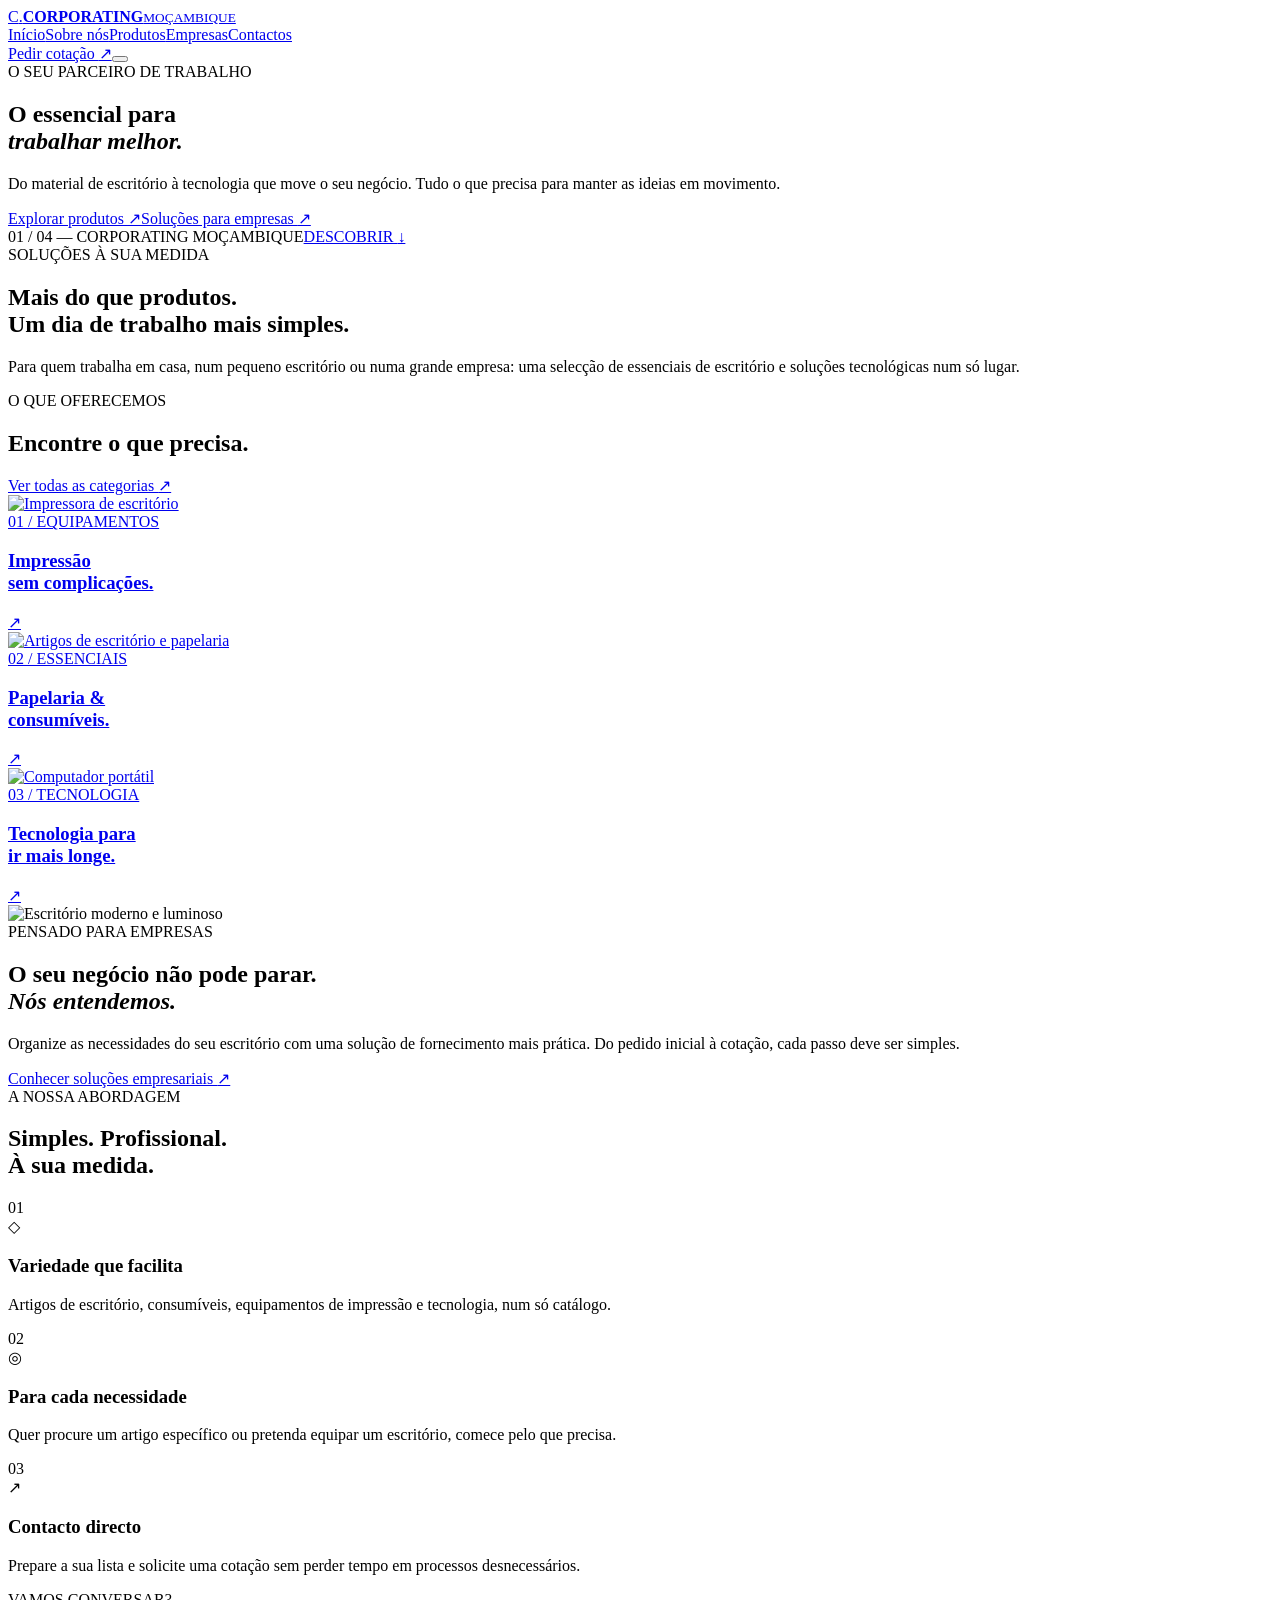
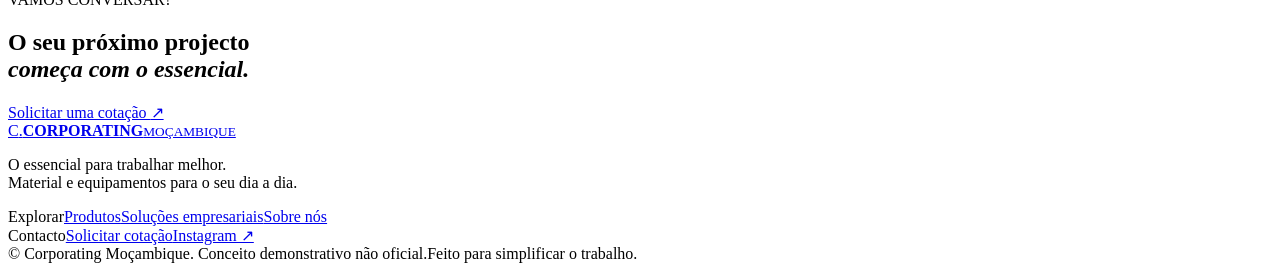
==== index.html @ b3f513e4 "Build Corporating Mozambique concept: index.html" ====
<!doctype html><html lang="pt"><head><meta charset="UTF-8"><meta name="viewport" content="width=device-width,initial-scale=1"><meta name="theme-color" content="#f6f5f2"><meta name="description" content="Fornecimento de material de escritório, impressoras e tecnologia em Moçambique."><title>Início | Corporating Moçambique</title><link rel="preconnect" href="https://fonts.googleapis.com"><link rel="preconnect" href="https://fonts.gstatic.com" crossorigin><link href="https://fonts.googleapis.com/css2?family=DM+Sans:wght@400;500;600;700&family=Manrope:wght@400;500;600;700;800&display=swap" rel="stylesheet"><link rel="stylesheet" href="css/style.css"></head><body class="home"><header class="site-header"><div class="nav-wrap container"><a class="brand" href="index.html" aria-label="Corporating Moçambique, início"><span class="brand-mark">C<span>.</span></span><span class="brand-copy"><strong>CORPORATING</strong><small>MOÇAMBIQUE</small></span></a><nav class="main-nav" id="mainNav" aria-label="Navegação principal"><a href="index.html">Início</a><a href="sobre.html">Sobre nós</a><a href="produtos.html">Produtos</a><a href="solucoes.html">Empresas</a><a href="contactos.html">Contactos</a></nav><div class="nav-actions"><a class="quote-link" href="contactos.html">Pedir cotação <span>↗</span></a><button class="menu-toggle" aria-controls="mainNav" aria-expanded="false" aria-label="Abrir menu"><span></span><span></span></button></div></div></header><main id="main">
<section class="hero"><div class="hero-image" role="img" aria-label="Espaço de trabalho moderno"></div><div class="hero-shade"></div><div class="container hero-inner"><div class="hero-content reveal"><span class="eyebrow light"><i></i> O SEU PARCEIRO DE TRABALHO</span><h1>O essencial para<br><em>trabalhar melhor.</em></h1><p>Do material de escritório à tecnologia que move o seu negócio. Tudo o que precisa para manter as ideias em movimento.</p><div class="hero-buttons"><a href="produtos.html" class="btn btn-gold">Explorar produtos <span>↗</span></a><a href="solucoes.html" class="text-cta">Soluções para empresas <span>↗</span></a></div></div><div class="hero-foot"><span>01 / 04 — CORPORATING MOÇAMBIQUE</span><a href="#categorias">DESCOBRIR <span>↓</span></a></div></div></section>
<section class="intro-strip"><div class="container intro-grid"><div class="intro-title"><span class="eyebrow">SOLUÇÕES À SUA MEDIDA</span><h2>Mais do que produtos.<br><span>Um dia de trabalho mais simples.</span></h2></div><p>Para quem trabalha em casa, num pequeno escritório ou numa grande empresa: uma selecção de essenciais de escritório e soluções tecnológicas num só lugar.</p></div></section>
<section class="section categories" id="categorias"><div class="container"><div class="section-head"><div><span class="eyebrow">O QUE OFERECEMOS</span><h2>Encontre o que precisa.</h2></div><a class="inline-link" href="produtos.html">Ver todas as categorias <span>↗</span></a></div><div class="category-grid"><a class="category-card large" href="produtos.html?categoria=impressao"><img src="https://images.unsplash.com/photo-1612815154858-60aa4c59eaa6?auto=format&fit=crop&w=1200&q=85" alt="Impressora de escritório" loading="lazy"><span class="category-overlay"></span><div class="category-text"><span>01 / EQUIPAMENTOS</span><h3>Impressão<br>sem complicações.</h3><span class="round-arrow">↗</span></div></a><a class="category-card" href="produtos.html?categoria=consumiveis"><img src="https://images.unsplash.com/photo-1586075010923-2dd4570fb338?auto=format&fit=crop&w=1200&q=85" alt="Artigos de escritório e papelaria" loading="lazy"><span class="category-overlay"></span><div class="category-text"><span>02 / ESSENCIAIS</span><h3>Papelaria &<br>consumíveis.</h3><span class="round-arrow">↗</span></div></a><a class="category-card" href="produtos.html?categoria=tecnologia"><img src="https://images.unsplash.com/photo-1496181133206-80ce9b88a853?auto=format&fit=crop&w=1200&q=85" alt="Computador portátil" loading="lazy"><span class="category-overlay"></span><div class="category-text"><span>03 / TECNOLOGIA</span><h3>Tecnologia para<br>ir mais longe.</h3><span class="round-arrow">↗</span></div></a></div></div></section>
<section class="feature-band"><div class="feature-picture"><img src="https://images.unsplash.com/photo-1497366754035-f200968a6e72?auto=format&fit=crop&w=1200&q=85" alt="Escritório moderno e luminoso" loading="lazy"></div><div class="feature-copy"><span class="eyebrow light">PENSADO PARA EMPRESAS</span><h2>O seu negócio não pode parar.<br><em>Nós entendemos.</em></h2><p>Organize as necessidades do seu escritório com uma solução de fornecimento mais prática. Do pedido inicial à cotação, cada passo deve ser simples.</p><a href="solucoes.html" class="btn btn-light">Conhecer soluções empresariais <span>↗</span></a></div></section>
<section class="section approach"><div class="container"><div class="section-head"><div><span class="eyebrow">A NOSSA ABORDAGEM</span><h2>Simples. Profissional.<br>À sua medida.</h2></div></div><div class="values-grid"><article><span class="value-index">01</span><div class="value-icon">◇</div><h3>Variedade que facilita</h3><p>Artigos de escritório, consumíveis, equipamentos de impressão e tecnologia, num só catálogo.</p></article><article><span class="value-index">02</span><div class="value-icon">◎</div><h3>Para cada necessidade</h3><p>Quer procure um artigo específico ou pretenda equipar um escritório, comece pelo que precisa.</p></article><article><span class="value-index">03</span><div class="value-icon">↗</div><h3>Contacto directo</h3><p>Prepare a sua lista e solicite uma cotação sem perder tempo em processos desnecessários.</p></article></div></div></section>
<section class="closing-cta"><div class="container closing-inner"><span class="eyebrow light">VAMOS CONVERSAR?</span><h2>O seu próximo projecto<br><em>começa com o essencial.</em></h2><a class="btn btn-gold" href="contactos.html">Solicitar uma cotação <span>↗</span></a></div></section></main><footer class="footer"><div class="container"><div class="footer-top"><div><a class="brand brand-light" href="index.html"><span class="brand-mark">C<span>.</span></span><span class="brand-copy"><strong>CORPORATING</strong><small>MOÇAMBIQUE</small></span></a><p>O essencial para trabalhar melhor.<br>Material e equipamentos para o seu dia a dia.</p></div><div><span class="footer-title">Explorar</span><a href="produtos.html">Produtos</a><a href="solucoes.html">Soluções empresariais</a><a href="sobre.html">Sobre nós</a></div><div><span class="footer-title">Contacto</span><a href="contactos.html">Solicitar cotação</a><a href="https://www.instagram.com/corporatingmz/" target="_blank" rel="noopener noreferrer">Instagram ↗</a></div></div><div class="footer-bottom"><span>© <span id="year"></span> Corporating Moçambique. Conceito demonstrativo não oficial.</span><span>Feito para simplificar o trabalho.</span></div></div></footer><div class="toast" id="toast" role="status" aria-live="polite"></div><script src="js/main.js" defer></script></body></html>
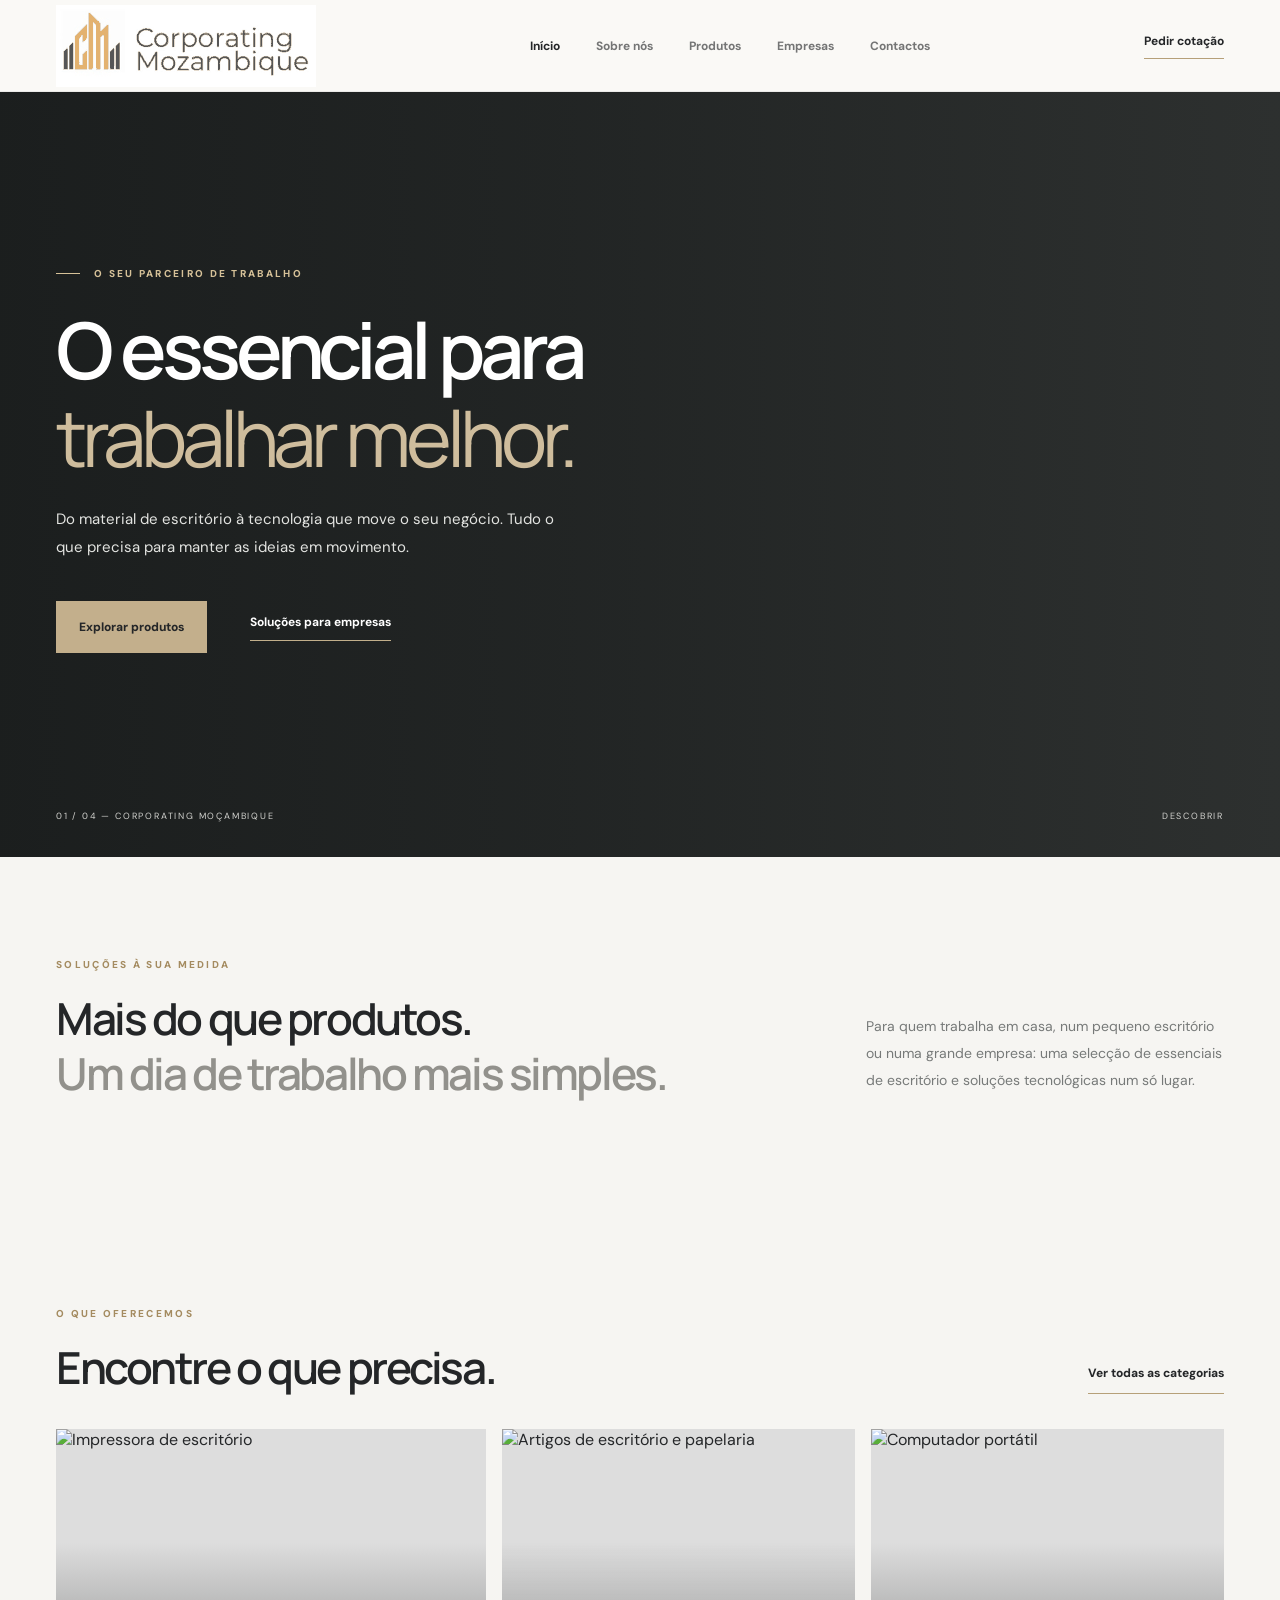
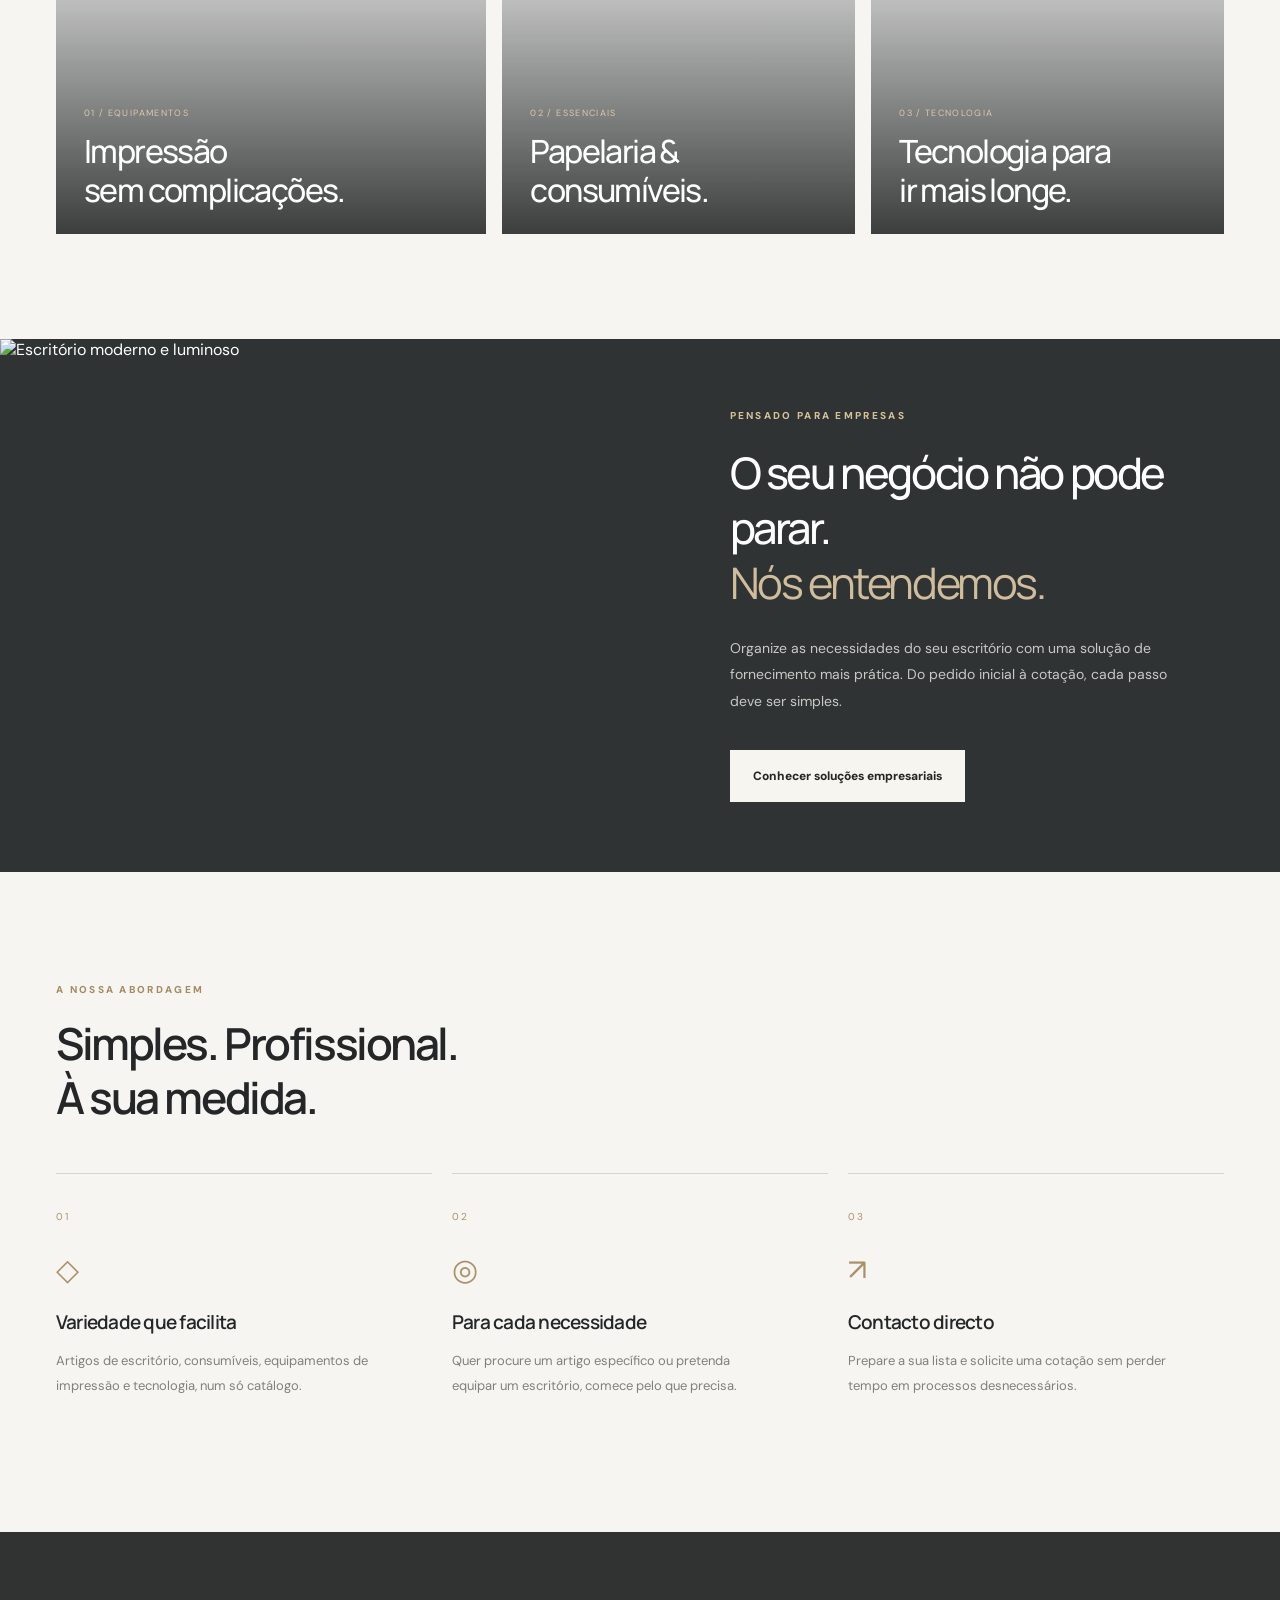
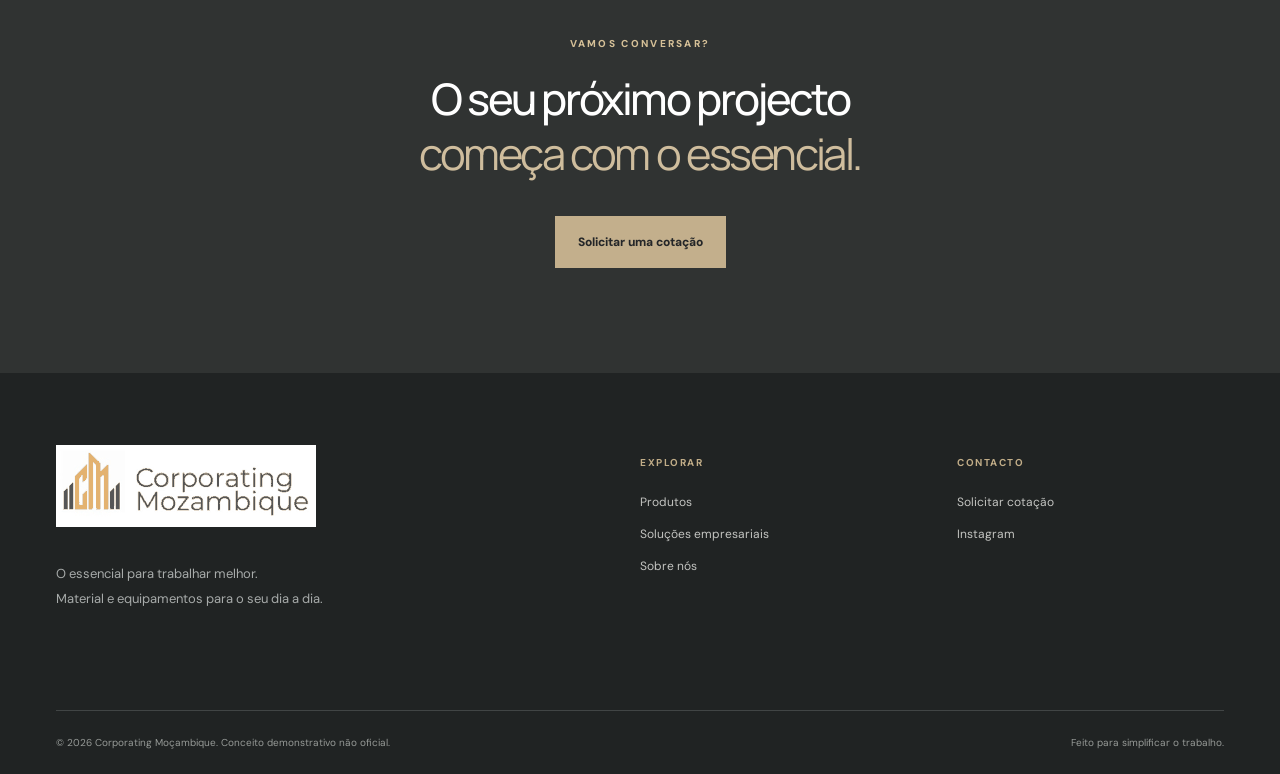
==== commit b38a0557: "Refine branding, remove decorative arrows and add modern interactions" ====
--- a/index.html
+++ b/index.html
@@ -1,7 +1,7 @@
-<!doctype html><html lang="pt"><head><meta charset="UTF-8"><meta name="viewport" content="width=device-width,initial-scale=1"><meta name="theme-color" content="#f6f5f2"><meta name="description" content="Fornecimento de material de escritório, impressoras e tecnologia em Moçambique."><title>Início | Corporating Moçambique</title><link rel="preconnect" href="https://fonts.googleapis.com"><link rel="preconnect" href="https://fonts.gstatic.com" crossorigin><link href="https://fonts.googleapis.com/css2?family=DM+Sans:wght@400;500;600;700&family=Manrope:wght@400;500;600;700;800&display=swap" rel="stylesheet"><link rel="stylesheet" href="css/style.css"></head><body class="home"><header class="site-header"><div class="nav-wrap container"><a class="brand" href="index.html" aria-label="Corporating Moçambique, início"><span class="brand-mark">C<span>.</span></span><span class="brand-copy"><strong>CORPORATING</strong><small>MOÇAMBIQUE</small></span></a><nav class="main-nav" id="mainNav" aria-label="Navegação principal"><a href="index.html">Início</a><a href="sobre.html">Sobre nós</a><a href="produtos.html">Produtos</a><a href="solucoes.html">Empresas</a><a href="contactos.html">Contactos</a></nav><div class="nav-actions"><a class="quote-link" href="contactos.html">Pedir cotação <span>↗</span></a><button class="menu-toggle" aria-controls="mainNav" aria-expanded="false" aria-label="Abrir menu"><span></span><span></span></button></div></div></header><main id="main">
-<section class="hero"><div class="hero-image" role="img" aria-label="Espaço de trabalho moderno"></div><div class="hero-shade"></div><div class="container hero-inner"><div class="hero-content reveal"><span class="eyebrow light"><i></i> O SEU PARCEIRO DE TRABALHO</span><h1>O essencial para<br><em>trabalhar melhor.</em></h1><p>Do material de escritório à tecnologia que move o seu negócio. Tudo o que precisa para manter as ideias em movimento.</p><div class="hero-buttons"><a href="produtos.html" class="btn btn-gold">Explorar produtos <span>↗</span></a><a href="solucoes.html" class="text-cta">Soluções para empresas <span>↗</span></a></div></div><div class="hero-foot"><span>01 / 04 — CORPORATING MOÇAMBIQUE</span><a href="#categorias">DESCOBRIR <span>↓</span></a></div></div></section>
+<!doctype html><html lang="pt"><head><meta charset="UTF-8"><meta name="viewport" content="width=device-width,initial-scale=1"><meta name="theme-color" content="#f6f5f2"><meta name="description" content="Fornecimento de material de escritório, impressoras e tecnologia em Moçambique."><title>Início | Corporating Moçambique</title><link rel="preconnect" href="https://fonts.googleapis.com"><link rel="preconnect" href="https://fonts.gstatic.com" crossorigin><link href="https://fonts.googleapis.com/css2?family=DM+Sans:wght@400;500;600;700&family=Manrope:wght@400;500;600;700;800&display=swap" rel="stylesheet"><link rel="stylesheet" href="css/style.css"></head><body class="home"><header class="site-header"><div class="nav-wrap container"><a class="brand" href="index.html" aria-label="Corporating Moçambique, início"><img class="brand-logo" src="assets/corporating-logo.svg" alt="Corporating Mozambique"></a><nav class="main-nav" id="mainNav" aria-label="Navegação principal"><a href="index.html">Início</a><a href="sobre.html">Sobre nós</a><a href="produtos.html">Produtos</a><a href="solucoes.html">Empresas</a><a href="contactos.html">Contactos</a></nav><div class="nav-actions"><a class="quote-link" href="contactos.html">Pedir cotação </a><button class="menu-toggle" aria-controls="mainNav" aria-expanded="false" aria-label="Abrir menu"><span></span><span></span></button></div></div></header><main id="main">
+<section class="hero"><div class="hero-image" role="img" aria-label="Espaço de trabalho moderno"></div><div class="hero-shade"></div><div class="container hero-inner"><div class="hero-content reveal"><span class="eyebrow light"><i></i> O SEU PARCEIRO DE TRABALHO</span><h1>O essencial para<br><em>trabalhar melhor.</em></h1><p>Do material de escritório à tecnologia que move o seu negócio. Tudo o que precisa para manter as ideias em movimento.</p><div class="hero-buttons"><a href="produtos.html" class="btn btn-gold">Explorar produtos </a><a href="solucoes.html" class="text-cta">Soluções para empresas </a></div></div><div class="hero-foot"><span>01 / 04 — CORPORATING MOÇAMBIQUE</span><a href="#categorias">DESCOBRIR </a></div></div></section>
 <section class="intro-strip"><div class="container intro-grid"><div class="intro-title"><span class="eyebrow">SOLUÇÕES À SUA MEDIDA</span><h2>Mais do que produtos.<br><span>Um dia de trabalho mais simples.</span></h2></div><p>Para quem trabalha em casa, num pequeno escritório ou numa grande empresa: uma selecção de essenciais de escritório e soluções tecnológicas num só lugar.</p></div></section>
-<section class="section categories" id="categorias"><div class="container"><div class="section-head"><div><span class="eyebrow">O QUE OFERECEMOS</span><h2>Encontre o que precisa.</h2></div><a class="inline-link" href="produtos.html">Ver todas as categorias <span>↗</span></a></div><div class="category-grid"><a class="category-card large" href="produtos.html?categoria=impressao"><img src="https://images.unsplash.com/photo-1612815154858-60aa4c59eaa6?auto=format&fit=crop&w=1200&q=85" alt="Impressora de escritório" loading="lazy"><span class="category-overlay"></span><div class="category-text"><span>01 / EQUIPAMENTOS</span><h3>Impressão<br>sem complicações.</h3><span class="round-arrow">↗</span></div></a><a class="category-card" href="produtos.html?categoria=consumiveis"><img src="https://images.unsplash.com/photo-1586075010923-2dd4570fb338?auto=format&fit=crop&w=1200&q=85" alt="Artigos de escritório e papelaria" loading="lazy"><span class="category-overlay"></span><div class="category-text"><span>02 / ESSENCIAIS</span><h3>Papelaria &<br>consumíveis.</h3><span class="round-arrow">↗</span></div></a><a class="category-card" href="produtos.html?categoria=tecnologia"><img src="https://images.unsplash.com/photo-1496181133206-80ce9b88a853?auto=format&fit=crop&w=1200&q=85" alt="Computador portátil" loading="lazy"><span class="category-overlay"></span><div class="category-text"><span>03 / TECNOLOGIA</span><h3>Tecnologia para<br>ir mais longe.</h3><span class="round-arrow">↗</span></div></a></div></div></section>
-<section class="feature-band"><div class="feature-picture"><img src="https://images.unsplash.com/photo-1497366754035-f200968a6e72?auto=format&fit=crop&w=1200&q=85" alt="Escritório moderno e luminoso" loading="lazy"></div><div class="feature-copy"><span class="eyebrow light">PENSADO PARA EMPRESAS</span><h2>O seu negócio não pode parar.<br><em>Nós entendemos.</em></h2><p>Organize as necessidades do seu escritório com uma solução de fornecimento mais prática. Do pedido inicial à cotação, cada passo deve ser simples.</p><a href="solucoes.html" class="btn btn-light">Conhecer soluções empresariais <span>↗</span></a></div></section>
+<section class="section categories" id="categorias"><div class="container"><div class="section-head"><div><span class="eyebrow">O QUE OFERECEMOS</span><h2>Encontre o que precisa.</h2></div><a class="inline-link" href="produtos.html">Ver todas as categorias </a></div><div class="category-grid"><a class="category-card large" href="produtos.html?categoria=impressao"><img src="https://images.unsplash.com/photo-1612815154858-60aa4c59eaa6?auto=format&fit=crop&w=1200&q=85" alt="Impressora de escritório" loading="lazy"><span class="category-overlay"></span><div class="category-text"><span>01 / EQUIPAMENTOS</span><h3>Impressão<br>sem complicações.</h3></div></a><a class="category-card" href="produtos.html?categoria=consumiveis"><img src="https://images.unsplash.com/photo-1586075010923-2dd4570fb338?auto=format&fit=crop&w=1200&q=85" alt="Artigos de escritório e papelaria" loading="lazy"><span class="category-overlay"></span><div class="category-text"><span>02 / ESSENCIAIS</span><h3>Papelaria &<br>consumíveis.</h3></div></a><a class="category-card" href="produtos.html?categoria=tecnologia"><img src="https://images.unsplash.com/photo-1496181133206-80ce9b88a853?auto=format&fit=crop&w=1200&q=85" alt="Computador portátil" loading="lazy"><span class="category-overlay"></span><div class="category-text"><span>03 / TECNOLOGIA</span><h3>Tecnologia para<br>ir mais longe.</h3></div></a></div></div></section>
+<section class="feature-band"><div class="feature-picture"><img src="https://images.unsplash.com/photo-1497366754035-f200968a6e72?auto=format&fit=crop&w=1200&q=85" alt="Escritório moderno e luminoso" loading="lazy"></div><div class="feature-copy"><span class="eyebrow light">PENSADO PARA EMPRESAS</span><h2>O seu negócio não pode parar.<br><em>Nós entendemos.</em></h2><p>Organize as necessidades do seu escritório com uma solução de fornecimento mais prática. Do pedido inicial à cotação, cada passo deve ser simples.</p><a href="solucoes.html" class="btn btn-light">Conhecer soluções empresariais </a></div></section>
 <section class="section approach"><div class="container"><div class="section-head"><div><span class="eyebrow">A NOSSA ABORDAGEM</span><h2>Simples. Profissional.<br>À sua medida.</h2></div></div><div class="values-grid"><article><span class="value-index">01</span><div class="value-icon">◇</div><h3>Variedade que facilita</h3><p>Artigos de escritório, consumíveis, equipamentos de impressão e tecnologia, num só catálogo.</p></article><article><span class="value-index">02</span><div class="value-icon">◎</div><h3>Para cada necessidade</h3><p>Quer procure um artigo específico ou pretenda equipar um escritório, comece pelo que precisa.</p></article><article><span class="value-index">03</span><div class="value-icon">↗</div><h3>Contacto directo</h3><p>Prepare a sua lista e solicite uma cotação sem perder tempo em processos desnecessários.</p></article></div></div></section>
-<section class="closing-cta"><div class="container closing-inner"><span class="eyebrow light">VAMOS CONVERSAR?</span><h2>O seu próximo projecto<br><em>começa com o essencial.</em></h2><a class="btn btn-gold" href="contactos.html">Solicitar uma cotação <span>↗</span></a></div></section></main><footer class="footer"><div class="container"><div class="footer-top"><div><a class="brand brand-light" href="index.html"><span class="brand-mark">C<span>.</span></span><span class="brand-copy"><strong>CORPORATING</strong><small>MOÇAMBIQUE</small></span></a><p>O essencial para trabalhar melhor.<br>Material e equipamentos para o seu dia a dia.</p></div><div><span class="footer-title">Explorar</span><a href="produtos.html">Produtos</a><a href="solucoes.html">Soluções empresariais</a><a href="sobre.html">Sobre nós</a></div><div><span class="footer-title">Contacto</span><a href="contactos.html">Solicitar cotação</a><a href="https://www.instagram.com/corporatingmz/" target="_blank" rel="noopener noreferrer">Instagram ↗</a></div></div><div class="footer-bottom"><span>© <span id="year"></span> Corporating Moçambique. Conceito demonstrativo não oficial.</span><span>Feito para simplificar o trabalho.</span></div></div></footer><div class="toast" id="toast" role="status" aria-live="polite"></div><script src="js/main.js" defer></script></body></html>+<section class="closing-cta"><div class="container closing-inner"><span class="eyebrow light">VAMOS CONVERSAR?</span><h2>O seu próximo projecto<br><em>começa com o essencial.</em></h2><a class="btn btn-gold" href="contactos.html">Solicitar uma cotação </a></div></section></main><footer class="footer"><div class="container"><div class="footer-top"><div><a class="brand brand-light" href="index.html"><img class="brand-logo" src="assets/corporating-logo.svg" alt="Corporating Mozambique"></a><p>O essencial para trabalhar melhor.<br>Material e equipamentos para o seu dia a dia.</p></div><div><span class="footer-title">Explorar</span><a href="produtos.html">Produtos</a><a href="solucoes.html">Soluções empresariais</a><a href="sobre.html">Sobre nós</a></div><div><span class="footer-title">Contacto</span><a href="contactos.html">Solicitar cotação</a><a href="https://www.instagram.com/corporatingmz/" target="_blank" rel="noopener noreferrer">Instagram</a></div></div><div class="footer-bottom"><span>© <span id="year"></span> Corporating Moçambique. Conceito demonstrativo não oficial.</span><span>Feito para simplificar o trabalho.</span></div></div></footer><div class="toast" id="toast" role="status" aria-live="polite"></div><script src="js/main.js" defer></script></body></html>
--- a/css/style.css
+++ b/css/style.css
@@ -0,0 +1 @@
+:root{--ink:#242628;--muted:#777a7a;--gold:#b6a079;--paper:#f6f5f2;--white:#fff;--line:#e6e5e1;--dark:#292b2b;--font:"Manrope",sans-serif}*{box-sizing:border-box}html{scroll-behavior:smooth}body{margin:0;background:var(--paper);color:var(--ink);font-family:"DM Sans",sans-serif;-webkit-font-smoothing:antialiased}img{display:block;width:100%;object-fit:cover}a{text-decoration:none;color:inherit}button,input,select,textarea{font:inherit}button{cursor:pointer}button:focus-visible,a:focus-visible,input:focus-visible,select:focus-visible,textarea:focus-visible{outline:2px solid var(--gold);outline-offset:4px}.container{width:min(1280px,calc(100% - 112px));margin:auto}.site-header{position:relative;z-index:30;background:#faf9f6;border-bottom:1px solid rgba(0,0,0,.06)}.nav-wrap{height:91px;display:flex;align-items:center;justify-content:space-between;gap:32px}.brand{display:inline-flex;align-items:center;gap:13px;flex-shrink:0}.brand-mark{font-family:var(--font);font-size:44px;font-weight:800;letter-spacing:-.14em;line-height:1;padding-right:7px}.brand-mark span{color:var(--gold)}.brand-copy{display:grid;gap:2px;letter-spacing:.22em}.brand-copy strong{font-size:13px;font-weight:800}.brand-copy small{font-size:8px;font-weight:700;letter-spacing:.3em}.main-nav{display:flex;align-items:center;gap:36px}.main-nav a{font-size:12px;font-weight:700;color:#747575;transition:color .2s}.main-nav a:hover,.main-nav a.active{color:var(--ink)}.nav-actions{display:flex;align-items:center;gap:20px}.quote-link{display:inline-flex;align-items:center;gap:32px;font-size:12px;font-weight:700;border-bottom:1px solid var(--gold);padding-bottom:9px;white-space:nowrap}.quote-link span,.inline-link span{font-size:18px;color:#aa9063}.menu-toggle{display:none;width:36px;height:32px;border:0;background:transparent}.menu-toggle span{display:block;width:24px;height:2px;background:var(--ink);margin:6px auto}.hero{height:min(765px,calc(100svh - 90px));min-height:610px;position:relative;background:#303332;color:#fff}.hero-image,.hero-shade{position:absolute;inset:0}.hero-image{background:url("https://images.unsplash.com/photo-1497366754035-f200968a6e72?auto=format&fit=crop&w=2200&q=90") center 55%/cover}.hero-shade{background:linear-gradient(90deg,rgba(23,26,26,.83) 0%,rgba(23,26,26,.58) 43%,rgba(23,26,26,.12) 100%)}.hero-inner{position:relative;height:100%;display:flex;align-items:center}.hero-content{padding-bottom:38px;max-width:770px}.eyebrow{font-size:10px;font-weight:800;letter-spacing:.23em;color:#a48b60;display:inline-flex;align-items:center;gap:14px}.eyebrow.light{color:#d6c198}.eyebrow i{width:24px;height:1px;background:currentColor;display:inline-block}.hero h1,.page-hero h1{font-family:var(--font);font-weight:600;font-size:clamp(52px,6.1vw,91px);line-height:1.13;letter-spacing:-.065em;margin:25px 0 25px}.hero em,.page-hero em,.closing-cta em,.feature-copy em{font-style:normal;font-weight:400;color:#cfbd9d}.hero p{max-width:520px;line-height:1.85;color:#e3e4e1;font-size:15px}.hero-buttons{display:flex;align-items:center;gap:43px;margin-top:40px}.btn{border:0;display:inline-flex;justify-content:space-between;align-items:center;gap:35px;padding:18px 23px;font-size:12px;font-weight:800;transition:background .2s,transform .2s}.btn:hover{transform:translateY(-3px)}.btn span{font-size:17px;font-weight:400}.btn-gold{background:#c3af8c;color:#242628}.btn-gold:hover{background:#d1be9b}.btn-light{background:#f7f5ef;color:#242628}.btn-dark{background:#282b2b;color:white}.btn-dark:hover{background:#424646}.text-cta{font-size:12px;font-weight:700;padding-bottom:10px;border-bottom:1px solid #c2af8b}.text-cta span{margin-left:20px;color:#c2af8b}.hero-foot{position:absolute;bottom:35px;left:0;right:0;display:flex;justify-content:space-between;font-size:9px;letter-spacing:.2em;color:#d2d2ce}.hero-foot a span{font-size:18px;margin-left:14px}.intro-strip{padding:95px 0;background:#f6f5f2}.intro-grid{display:grid;grid-template-columns:1.35fr .65fr;align-items:end;gap:65px}.intro-title h2,.section h2,.split-content h2,.contact-aside h2{font-family:var(--font);font-weight:600;line-height:1.24;letter-spacing:-.055em;font-size:clamp(32px,3.45vw,50px);margin:18px 0 0}.intro-title h2 span{color:#92918c}.intro-grid>p{color:#777a79;line-height:1.95;font-size:14px;margin:0 0 6px}.section{padding:105px 0}.section-head{display:flex;align-items:end;justify-content:space-between;gap:30px;margin-bottom:35px}.section-head h2{margin-bottom:0}.inline-link{font-size:12px;font-weight:800;white-space:nowrap;border-bottom:1px solid var(--gold);padding-bottom:12px}.inline-link span{margin-left:22px}.category-grid{display:grid;grid-template-columns:1.22fr 1fr 1fr;gap:16px}.category-card{height:405px;position:relative;overflow:hidden;background:#ddd}.category-card img{height:100%;transition:transform .65s}.category-card:hover img{transform:scale(1.055)}.category-overlay{position:absolute;inset:0;background:linear-gradient(0deg,rgba(15,17,17,.78),transparent 72%)}.category-text{position:absolute;left:28px;right:28px;bottom:25px;color:#fff}.category-text>span:first-child{font-size:9px;letter-spacing:.15em;color:#dec9a8}.category-text h3{font-family:var(--font);font-weight:500;letter-spacing:-.05em;font-size:clamp(23px,2.5vw,35px);line-height:1.2;margin:11px 0 0}.round-arrow{position:absolute;right:0;bottom:0;display:grid;place-items:center;width:39px;height:39px;border:1px solid #bbb;border-radius:50%;font-size:20px}.feature-band{min-height:520px;display:grid;grid-template-columns:1fr 1fr;background:#303333;color:white}.feature-picture img{height:100%;min-height:520px}.feature-copy{display:flex;flex-direction:column;justify-content:center;align-items:start;padding:70px clamp(45px,7vw,130px)}.feature-copy h2,.closing-cta h2{font-family:var(--font);font-size:clamp(34px,3.4vw,53px);letter-spacing:-.055em;font-weight:500;line-height:1.26;margin:24px 0}.feature-copy p{font-size:14px;color:#c7c9c7;line-height:1.9;max-width:450px;margin:0 0 35px}.values-grid{display:grid;grid-template-columns:repeat(3,1fr);gap:20px;margin-top:48px}.values-grid article{border-top:1px solid #d7d4cc;padding:30px 30px 15px 0;min-height:230px}.value-index{font-size:10px;color:#ac9168;letter-spacing:.18em}.value-icon{font-size:30px;color:#ac9168;margin:25px 0 14px}.values-grid h3{font:600 19px var(--font);letter-spacing:-.04em;margin:20px 0 12px}.values-grid p{font-size:13px;line-height:1.95;color:#81817b;max-width:320px}.closing-cta{background:#303332;color:white;text-align:center;padding:105px 20px}.closing-inner{display:flex;align-items:center;flex-direction:column}.closing-cta h2{margin:22px 0 35px}.footer{background:#202323;color:#fff;padding:72px 0 25px}.footer-top{display:grid;grid-template-columns:2fr 1fr 1fr;gap:50px;padding-bottom:85px}.brand-light .brand-mark{color:#fff}.footer-top p{font-size:13px;color:#a7abaa;line-height:1.9;margin-top:30px}.footer-title{display:block;color:#c1ad88;text-transform:uppercase;font-weight:700;letter-spacing:.15em;font-size:10px;margin:11px 0 25px}.footer-top>div:not(:first-child) a{display:block;color:#c3c4c1;font-size:12px;margin-bottom:16px}.footer-bottom{border-top:1px solid #414545;padding-top:25px;display:flex;justify-content:space-between;color:#969a97;font-size:10px;gap:20px}.page-hero{padding:125px 0 115px;background:#ecebe6}.page-hero h1{font-size:clamp(49px,5.35vw,76px);margin-bottom:25px}.page-hero em{color:#a99573}.page-hero p{max-width:565px;line-height:1.9;color:#747673;font-size:15px}.page-hero .btn{margin-top:25px}.split-section{display:grid;grid-template-columns:1fr 1fr;gap:clamp(50px,8vw,150px);align-items:center;padding-top:110px;padding-bottom:110px}.split-photo img{height:560px}.split-content h2{margin-bottom:25px}.split-content p{color:#787c79;line-height:2;font-size:14px;margin-bottom:21px}.split-content .inline-link{display:inline-block;margin-top:16px}.soft-section{background:#eeeDE8}.product-hero{background:#eae9e3}.catalog-section{background:#faf9f7}.catalog-top{display:flex;align-items:end;justify-content:space-between;gap:30px}.catalog-top h2{margin-top:12px}.catalog-search{width:min(380px,100%)}.catalog-search label{display:block;color:#8b8d89;font-size:11px;margin-bottom:11px}.catalog-search input{width:100%;padding:14px 0;background:none;border:0;border-bottom:1px solid #cccac4;outline:none;font-size:13px}.catalog-tools{margin:47px 0 30px;display:flex;align-items:center;justify-content:space-between;gap:22px}.filters{display:flex;gap:8px;flex-wrap:wrap}.filters button{border:1px solid #deddd8;background:transparent;padding:11px 19px;font-size:11px;color:#7a7c77;transition:all .2s}.filters button.active,.filters button:hover{background:#303333;color:#fff;border-color:#303333}.selection-counter{background:none;border:0;font-size:12px;font-weight:700;white-space:nowrap}.selection-counter span{display:inline-grid;place-items:center;width:24px;height:24px;background:#c5b08b;border-radius:50%;margin:0 8px}.product-grid{display:grid;grid-template-columns:repeat(4,1fr);gap:35px 18px}.product-card{min-width:0}.product-visual{position:relative;background:#ebeae6;aspect-ratio:1/1.02;overflow:hidden}.product-visual img{width:100%;height:100%;object-fit:cover;mix-blend-mode:multiply;transition:transform .3s}.product-card:hover .product-visual img{transform:scale(1.04)}.product-tag{position:absolute;left:13px;top:13px;background:#fff;padding:7px 9px;font-size:9px;letter-spacing:.1em;color:#666}.product-details{padding:16px 0}.product-details>span{font-size:10px;letter-spacing:.12em;color:#ac926c;text-transform:uppercase}.product-details h3{font:700 15px var(--font);margin:8px 0}.product-details p{color:#949590;font-size:12px;margin:0 0 17px}.add-product{border:0;border-bottom:1px solid #b49b73;background:none;padding:0 0 8px;font-size:11px;font-weight:800}.add-product.added{color:#817151}.catalog-disclaimer{margin-top:50px;color:#999;font-size:11px;line-height:1.8}.quote-drawer-backdrop{position:fixed;inset:0;background:rgba(0,0,0,.48);z-index:60}.quote-drawer-backdrop[hidden]{display:none}.quote-drawer{position:fixed;right:0;top:0;bottom:0;z-index:61;width:min(450px,100%);background:#fbfaf8;box-shadow:-15px 0 70px #0002;transform:translateX(105%);transition:transform .3s;display:flex;flex-direction:column}.quote-drawer.open{transform:translateX(0)}.drawer-top{padding:35px;display:flex;align-items:start;justify-content:space-between;border-bottom:1px solid var(--line)}.drawer-top h2{font:600 30px var(--font);margin:8px 0 0}.drawer-close{border:0;background:none;font-size:34px;line-height:1}.drawer-items{overflow:auto;flex:1;padding:25px 35px}.drawer-item{display:flex;gap:15px;align-items:center;border-bottom:1px solid var(--line);padding:15px 0}.drawer-item img{width:72px;height:72px}.drawer-item h4{margin:0 0 7px;font-size:13px}.drawer-item button{border:0;background:none;color:#937b54;font-size:11px;padding:0}.drawer-bottom{padding:25px 35px;border-top:1px solid var(--line)}.drawer-bottom p{font-size:12px;line-height:1.8;color:#888}.full-width{width:100%}.drawer-instagram{display:block;text-align:center;font-size:12px;margin-top:20px;font-weight:700;text-decoration:underline;text-underline-offset:5px}.business-hero{background:#e9e9e4}.business-grid{display:grid;grid-template-columns:repeat(2,1fr);gap:16px;margin-top:45px}.business-grid a{background:#f8f7f3;padding:36px;min-height:240px;position:relative;transition:background .2s}.business-grid a:hover{background:#fff}.business-grid a>span{font-size:10px;letter-spacing:.17em;color:#b39a73}.business-grid h3{font:600 24px var(--font);letter-spacing:-.04em;margin:30px 0 8px}.business-grid p{font-size:13px;color:#888;max-width:300px;line-height:1.7}.business-grid b{position:absolute;right:35px;bottom:35px;font-size:23px;font-weight:400;color:#aa9168}.contact-grid{display:grid;grid-template-columns:.8fr 1.2fr;gap:clamp(55px,10vw,160px)}.contact-aside h2{margin-bottom:25px}.contact-aside>p{line-height:1.95;color:#83837d;font-size:14px}.contact-social{display:flex;align-items:center;gap:18px;border-top:1px solid #dedbd5;border-bottom:1px solid #dedbd5;padding:25px 0;margin-top:40px}.contact-social>span:first-child{font-size:31px;color:#ac946b}.contact-social span:nth-child(2){display:grid;gap:5px;flex:1}.contact-social strong{font-size:14px}.contact-social small{color:#999;font-size:12px}.contact-note{margin-top:60px;background:#eae7df;padding:25px}.contact-note strong{font-size:12px}.contact-note p{color:#8a8880;line-height:1.8;font-size:12px;margin-bottom:0}.contact-form{background:#fff;padding:clamp(30px,4vw,60px)}.contact-form h3{font:600 27px var(--font);letter-spacing:-.04em;margin:10px 0 30px}.contact-form label{display:block;font-size:12px;font-weight:700;margin-bottom:22px}.contact-form label span{color:#b39b73}.form-row{display:grid;grid-template-columns:1fr 1fr;gap:20px}.contact-form input,.contact-form select,.contact-form textarea{display:block;width:100%;background:transparent;border:0;border-bottom:1px solid #deded8;border-radius:0;padding:14px 0;font-size:13px;color:#464746;margin-top:9px;outline:none}.contact-form textarea{resize:vertical}.form-help{font-size:11px;line-height:1.7;color:#999}.toast{position:fixed;bottom:24px;left:50%;z-index:90;transform:translate(-50%,100px);background:#272b2b;color:white;font-size:12px;padding:14px 25px;opacity:0;pointer-events:none;transition:all .25s}.toast.show{transform:translate(-50%,0);opacity:1}.reveal{animation:enter .85s ease both}@keyframes enter{from{opacity:0;transform:translateY(23px)}to{opacity:1;transform:translateY(0)}}@media(max-width:1050px){.container{width:min(100% - 64px,1280px)}.main-nav{gap:17px}.main-nav a{font-size:11px}.quote-link{gap:12px}.category-grid{grid-template-columns:repeat(3,1fr)}.product-grid{grid-template-columns:repeat(3,1fr)}}@media(max-width:760px){.container{width:calc(100% - 40px)}.nav-wrap{height:72px}.brand-mark{font-size:37px}.brand-copy strong{font-size:11px}.brand-copy small{font-size:7px}.menu-toggle{display:block}.quote-link{font-size:11px;padding-bottom:6px}.main-nav{display:none;position:absolute;left:0;right:0;top:72px;background:#faf9f6;padding:20px;box-shadow:0 20px 30px #0001;flex-direction:column;align-items:stretch;gap:0}.main-nav.open{display:flex}.main-nav a{padding:15px 0;border-bottom:1px solid var(--line);font-size:14px}.hero{min-height:630px;height:calc(100svh - 72px);max-height:780px}.hero-image{background-position:60%}.hero-shade{background:linear-gradient(90deg,rgba(23,26,26,.84),rgba(23,26,26,.44))}.hero h1{font-size:clamp(47px,10.3vw,69px)}.hero-content{padding-bottom:25px}.hero p{font-size:13px}.hero-buttons{gap:22px;align-items:flex-start;flex-direction:column}.intro-strip,.section{padding:65px 0}.intro-grid{grid-template-columns:1fr;gap:20px}.intro-title h2,.section h2{font-size:34px}.section-head{align-items:flex-start;flex-direction:column;gap:20px}.category-grid{grid-template-columns:1fr 1fr}.category-card{height:340px}.category-card.large{grid-column:1/-1;height:430px}.category-text{left:20px;right:20px}.category-text h3{font-size:25px}.feature-band{grid-template-columns:1fr}.feature-picture img{min-height:0;height:300px}.feature-copy{padding:60px 25px}.values-grid{grid-template-columns:1fr;gap:0;margin-top:25px}.values-grid article{min-height:0;padding:25px 0}.footer-top{grid-template-columns:1fr 1fr;gap:35px;padding-bottom:45px}.footer-top>div:first-child{grid-column:1/-1}.footer-bottom{flex-direction:column}.page-hero{padding:80px 0}.page-hero h1{font-size:clamp(45px,9vw,60px)}.split-section{grid-template-columns:1fr;padding-top:65px;padding-bottom:65px;gap:45px}.split-photo img{height:350px}.catalog-top{align-items:stretch;flex-direction:column}.catalog-search{width:100%}.catalog-tools{align-items:flex-start;flex-direction:column}.product-grid{grid-template-columns:repeat(2,1fr)}.business-grid{grid-template-columns:1fr}.contact-grid{grid-template-columns:1fr;gap:50px}.contact-note{margin-top:35px}}@media(max-width:430px){.quote-link{gap:5px;font-size:10px}.quote-link span{display:none}.hero h1{font-size:45px}.hero-foot{font-size:8px}.category-grid{grid-template-columns:1fr}.category-card,.category-card.large{grid-column:auto;height:350px}.product-grid{gap:20px 12px}.product-details h3{font-size:13px}.product-details p{font-size:11px}.form-row{grid-template-columns:1fr;gap:0}.contact-form{padding:24px}.footer-top{grid-template-columns:1fr 1fr}}@media(prefers-reduced-motion:reduce){*,*:before,*:after{scroll-behavior:auto!important;animation:none!important;transition:none!important}}
